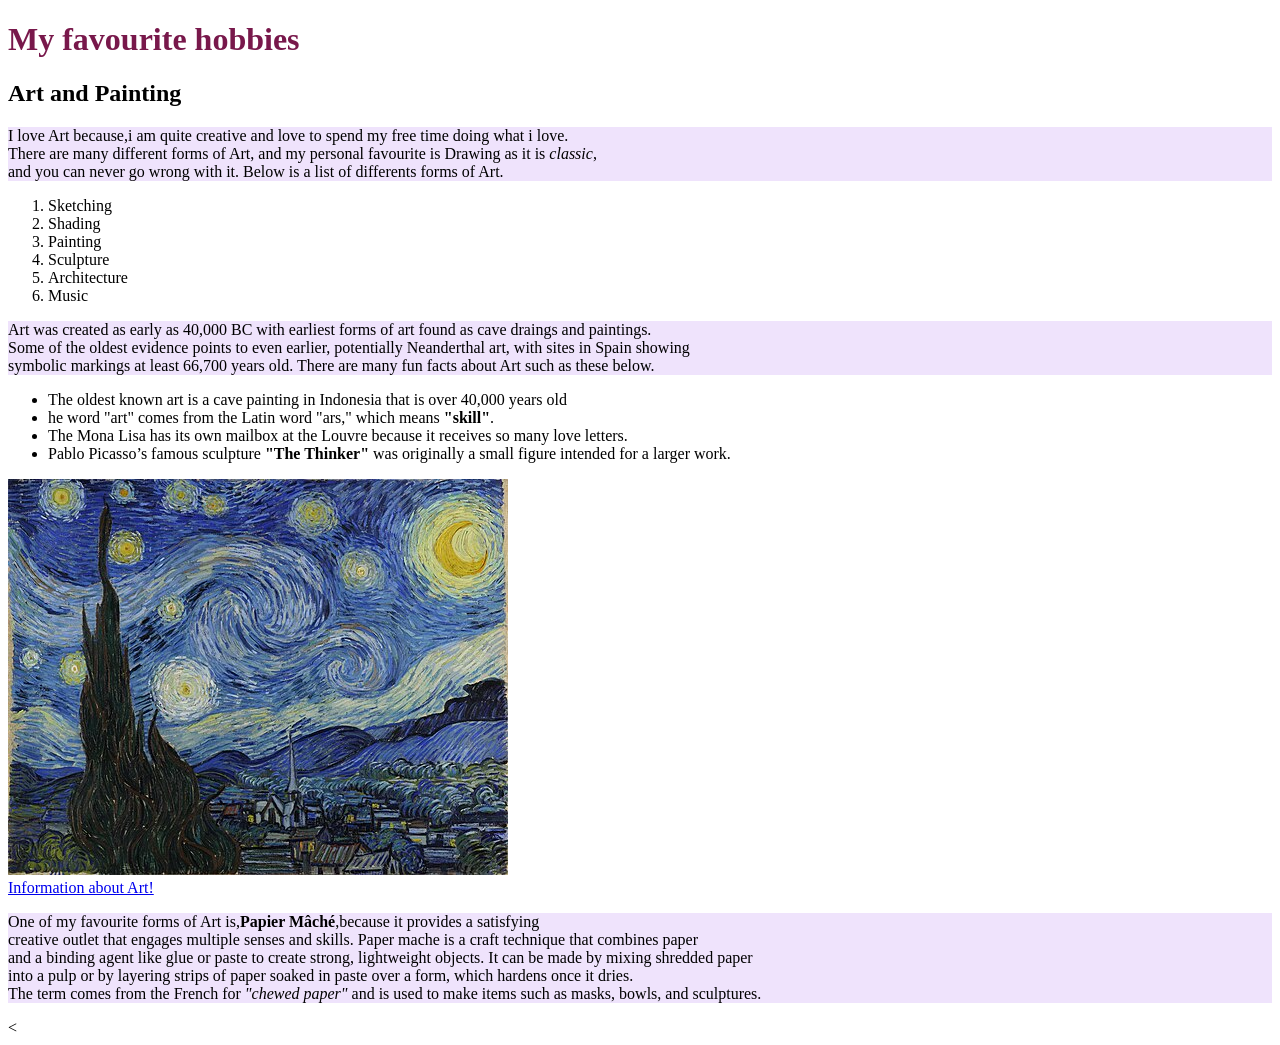
==== index.html @ bae03cd0 "Update index.html" ====
<!DOCTYPE html>
<html lang="en">
<head>
    <meta charset="UTF-8">
    <meta name="viewport" content="width=device-width, initial-scale=1.0">
    <title>My favourite hobby's</title>

   <link rel="stylesheet" href="style.css">

</head>
<body>

<h1> My favourite hobbies </h1>


    <h2>Art and Painting</h2>
    
    <p>I love Art because,i am quite creative and love to spend my free time doing what i love.<br> 
      There are many different forms of Art, and my personal favourite is Drawing as it is <i>classic</i>,<br>
      and you can never go wrong with it. Below is a list of differents forms of Art.</p>

  <ol> 
    
  <li>Sketching</li> 
  <li>Shading</li>
  <li>Painting</li>
  <li>Sculpture</li>
  <li>Architecture</li>
  <li>Music</li>



  </ol>


    

    <p> Art was created as early as 40,000 BC with earliest forms of art found as cave draings and paintings.<br>
     Some of the oldest evidence points to even earlier, potentially Neanderthal art, with sites in Spain showing<br> 
     symbolic markings at least 66,700 years old. There are many fun facts about Art such as these below.  </p>




    

    <ul> 
    

    <li> The oldest known art is a cave painting in Indonesia that is over 40,000 years old</li>
    <li> he word "art" comes from the Latin word "ars," which means <b>"skill"</b>.</li>
    <li>The Mona Lisa has its own mailbox at the Louvre because it receives so many love letters.</li>
    <li> Pablo Picasso’s famous sculpture <strong> "The Thinker" </strong> was originally a small figure intended for a larger work.</li>
    
    </ul>


    <img src="Van_Gogh_-_Starry_Night_-_Google_Art_Project.jpg" alt="One of Picasso's most famous work. width=120 height=110">

    <br> 

    <a href="https://www.wikiart.org/">Information about Art!</a>


    

    <p> One of my favourite forms of Art is,<b>Papier Mâché</b>,because it provides a satisfying <br> 
        creative outlet that engages multiple senses and skills. Paper mache is a craft technique that combines paper<br>
        and a binding agent like glue or paste to create strong, lightweight objects. It can be made by mixing shredded paper <br>
        into a pulp or by layering strips of paper soaked in paste over a form, which hardens once it dries. <br> 
        The term comes from the French for <em> "chewed paper" </em>and is used to make items such as masks, bowls, and sculptures.  </p>

    
    

    

    <
</body>
</html>
---- style.css ----
h1 { 

color : #78184b ; }
p {font-family :  "Times New Roman", Times, serif;
background-color: #efe3fc;
}
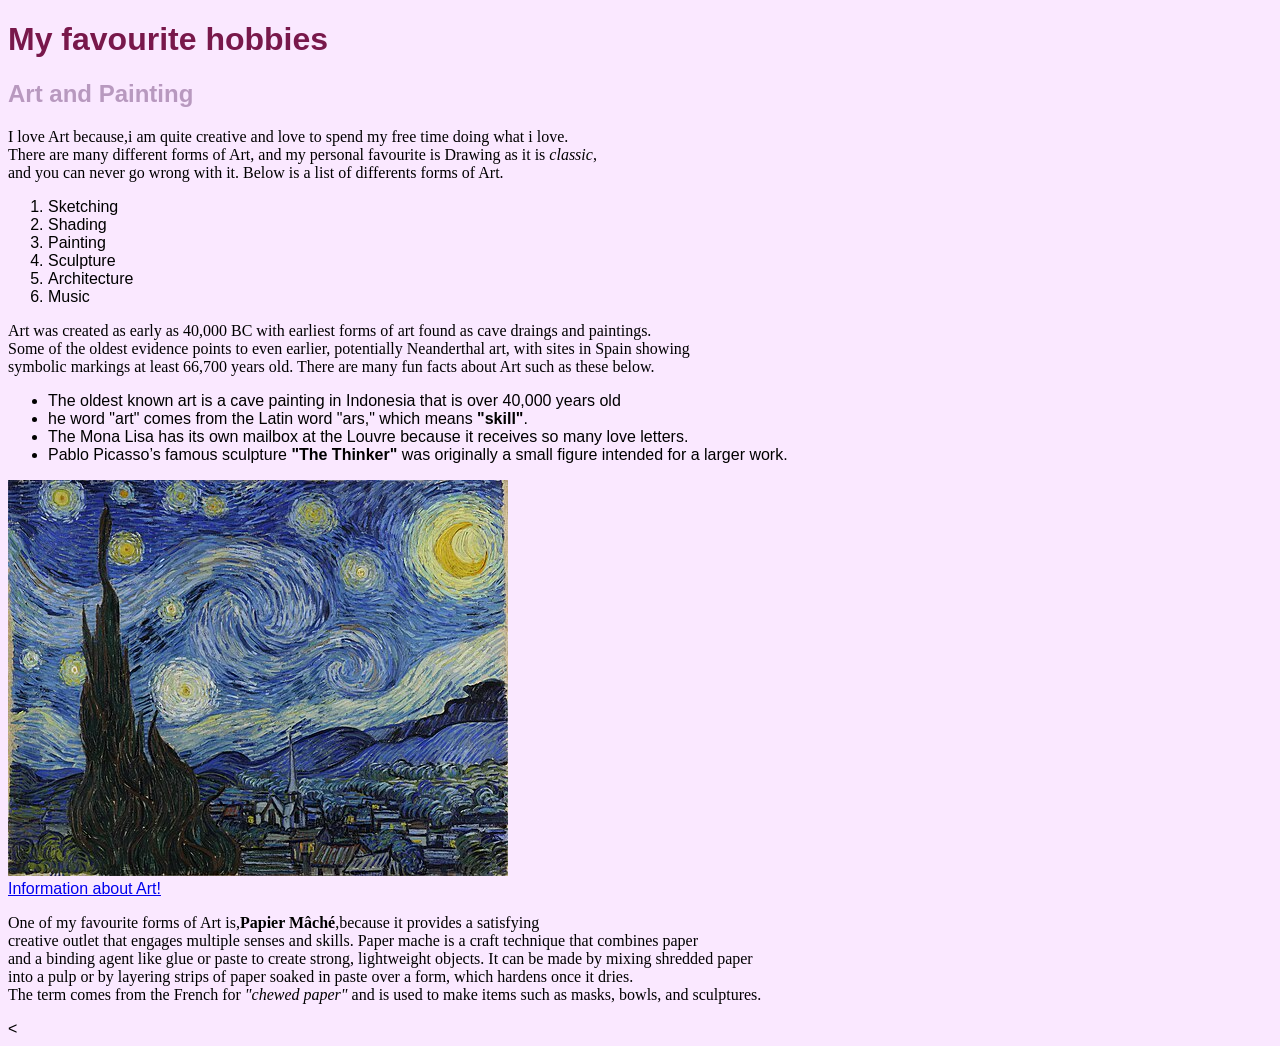
==== commit f79daf5c: "Update index.html" ====
--- a/index.html
+++ b/index.html
@@ -56,7 +56,7 @@
     </ul>
 
 
-    <img src="Van_Gogh_-_Starry_Night_-_Google_Art_Project.jpg" alt="One of Picasso's most famous work. width=120 height=110">
+    <img src="Van_Gogh_-_Starry_Night_-_Google_Art_Project.jpg" alt="One of Picasso's most famous work. width=75 height=75">
 
     <br> 
 
--- a/style.css
+++ b/style.css
@@ -1,6 +1,15 @@
+
+body { font-family : "Arial, Helvetica", sans-serif;
+      background-color :#fae8ff ; 
+     }
+
+
+
 h1 { 
 
 color : #78184b ; }
 p {font-family :  "Times New Roman", Times, serif;
-background-color: #efe3fc;
+
 }
+
+h2 { color : #b899bf ; }
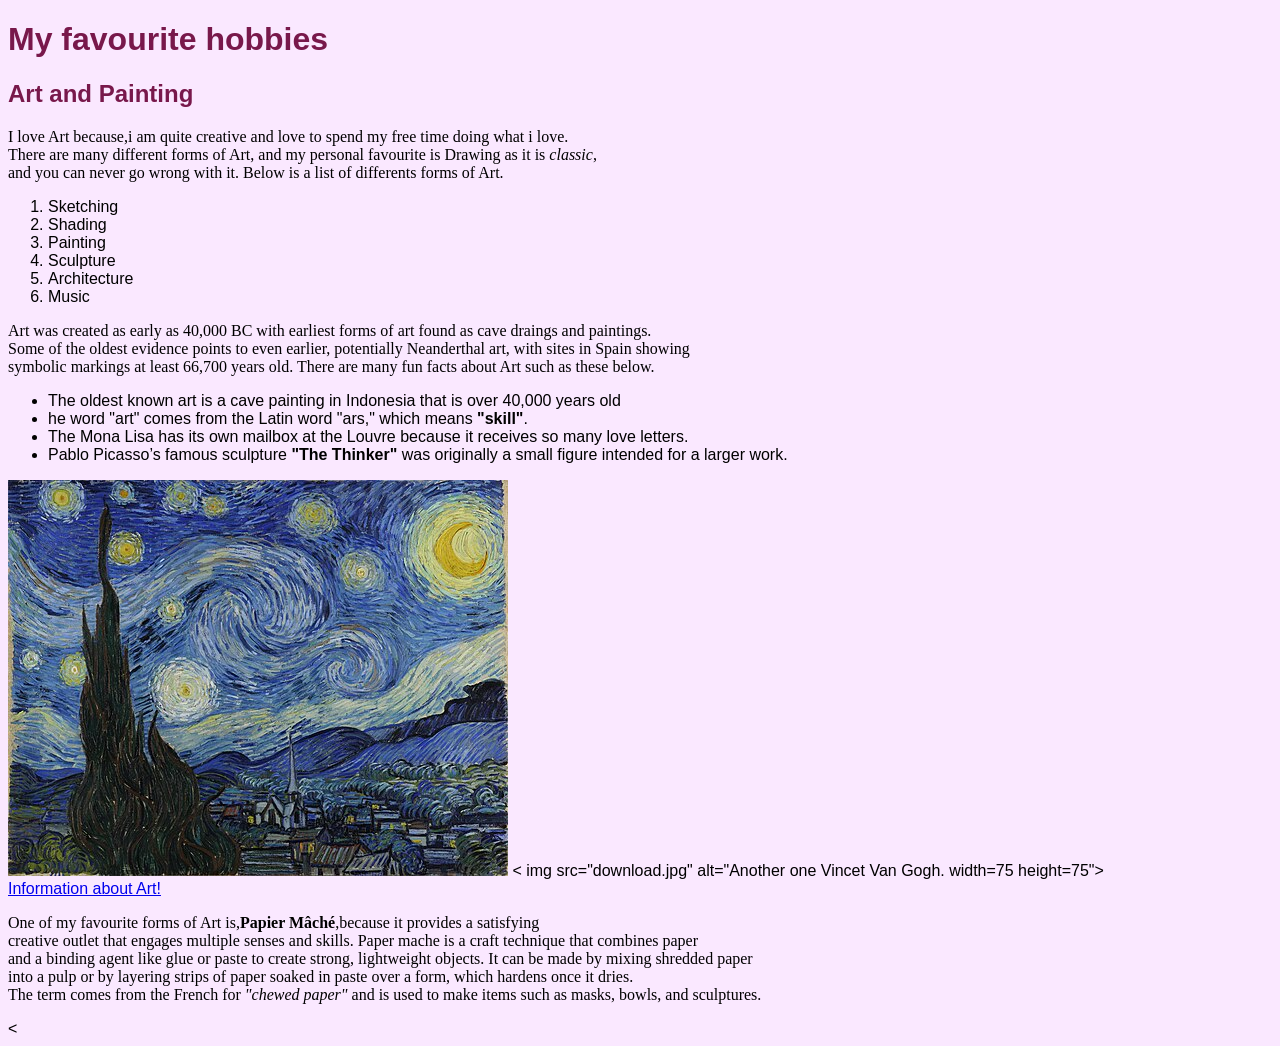
==== commit e2040e1c: "Update index.html" ====
--- a/index.html
+++ b/index.html
@@ -56,7 +56,8 @@
     </ul>
 
 
-    <img src="Van_Gogh_-_Starry_Night_-_Google_Art_Project.jpg" alt="One of Picasso's most famous work. width=75 height=75">
+    <img src="Van_Gogh_-_Starry_Night_-_Google_Art_Project.jpg" alt="One of Vincet Van Goghs most famous work. width=75 height=75">
+    < img src="download.jpg" alt="Another one Vincet Van Gogh. width=75 height=75"> 
 
     <br> 
 
--- a/style.css
+++ b/style.css
@@ -12,4 +12,4 @@
 
 }
 
-h2 { color : #b899bf ; }
+h2 { color : #78184b ; }
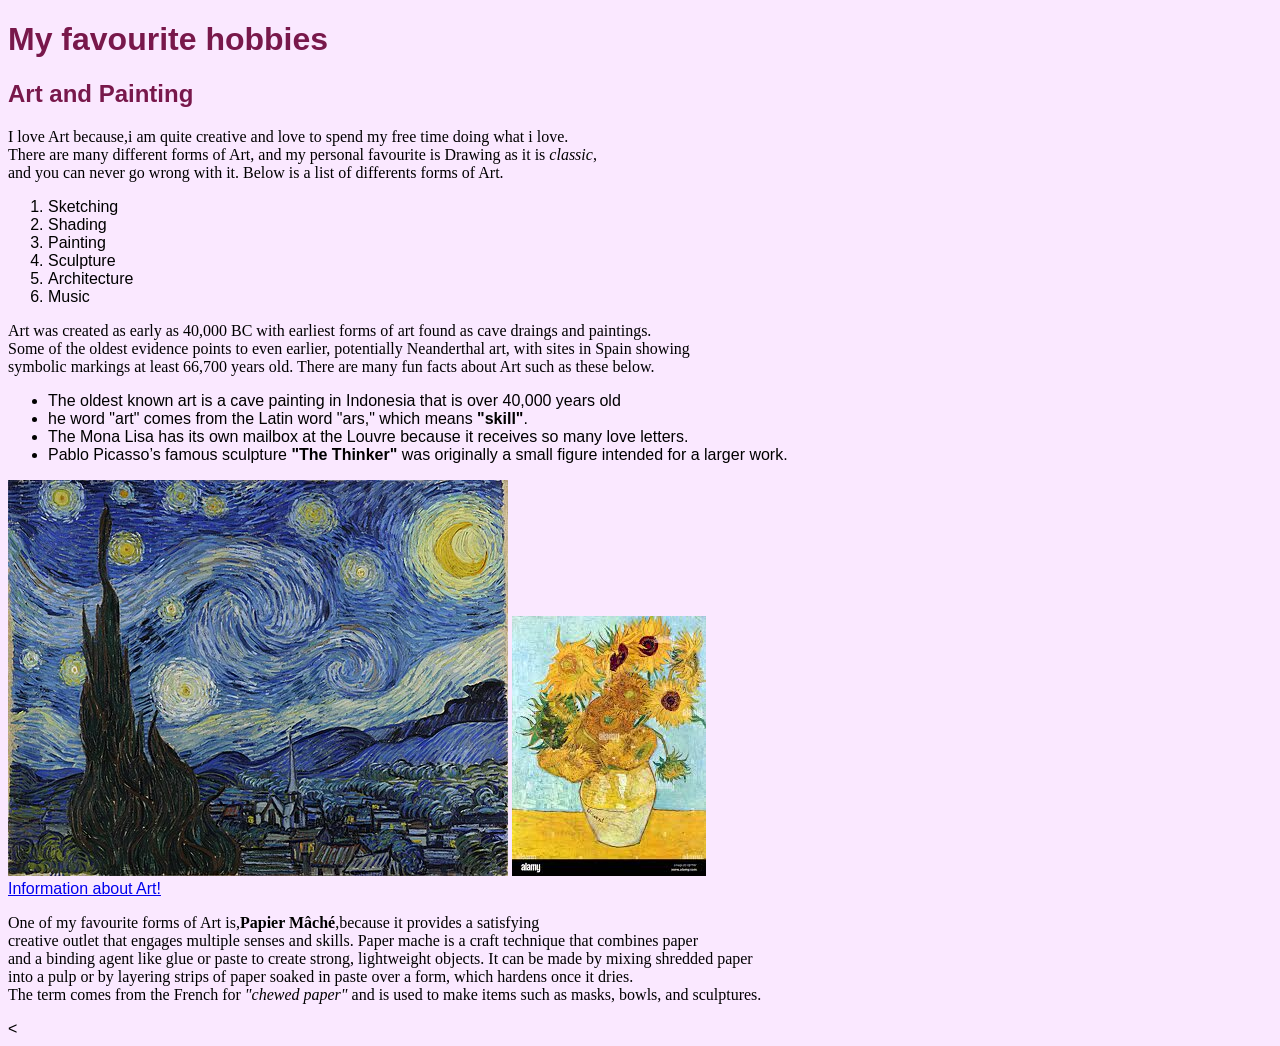
==== commit d8f5d558: "Update index.html" ====
--- a/index.html
+++ b/index.html
@@ -57,7 +57,8 @@
 
 
     <img src="Van_Gogh_-_Starry_Night_-_Google_Art_Project.jpg" alt="One of Vincet Van Goghs most famous work. width=75 height=75">
-    < img src="download.jpg" alt="Another one Vincet Van Gogh. width=75 height=75"> 
+    <img src="download.jpg" alt="Another one Vincet Van Gogh. width=75 height=75"> 
+
 
     <br> 
 
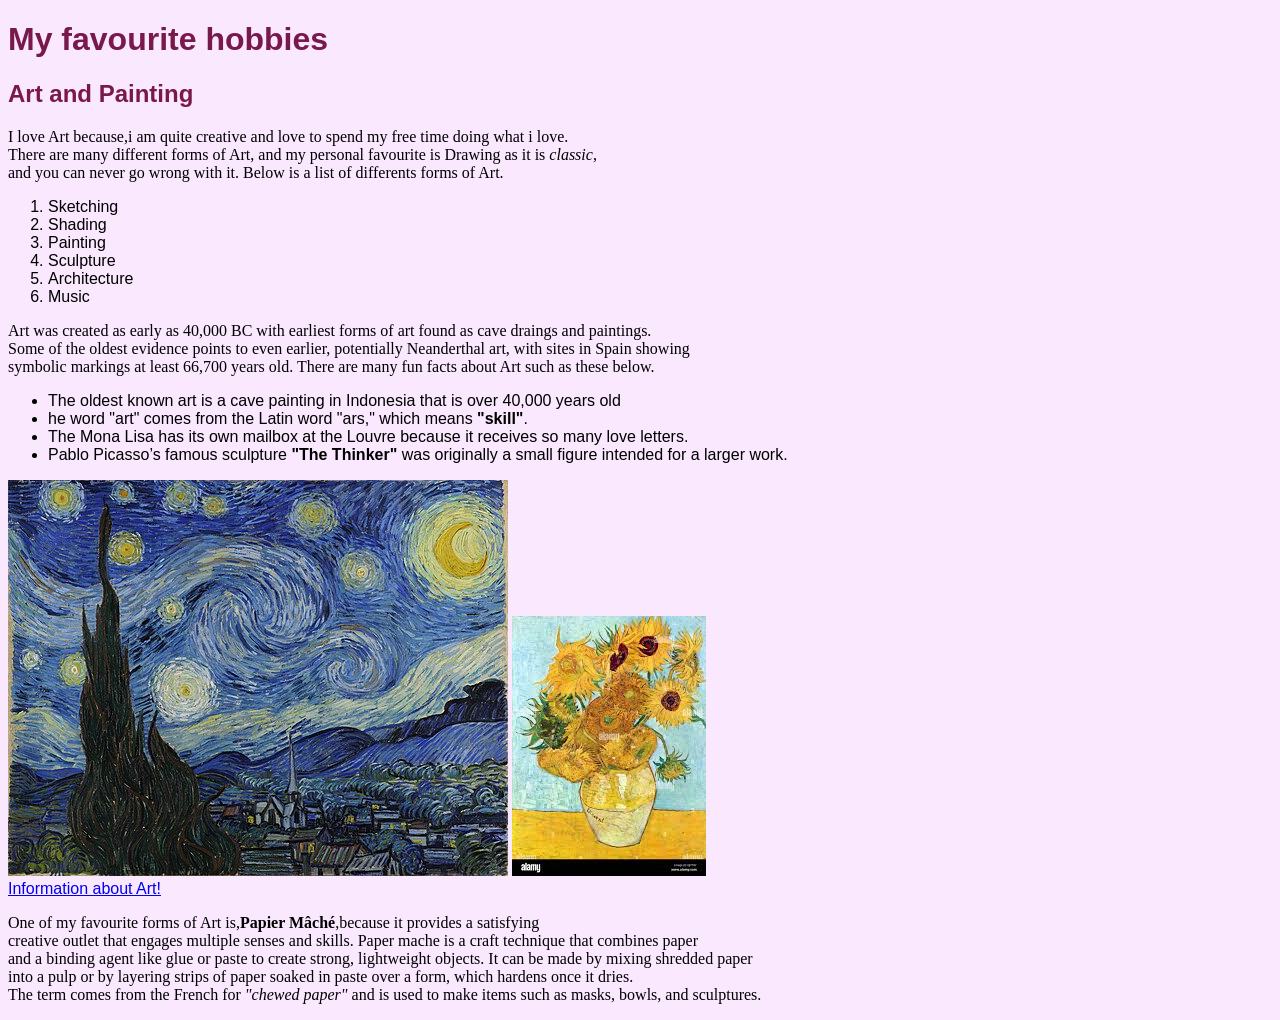
==== commit 01fab4bb: "Update index.html" ====
--- a/index.html
+++ b/index.html
@@ -78,6 +78,6 @@
 
     
 
-    <
+    
 </body>
 </html>
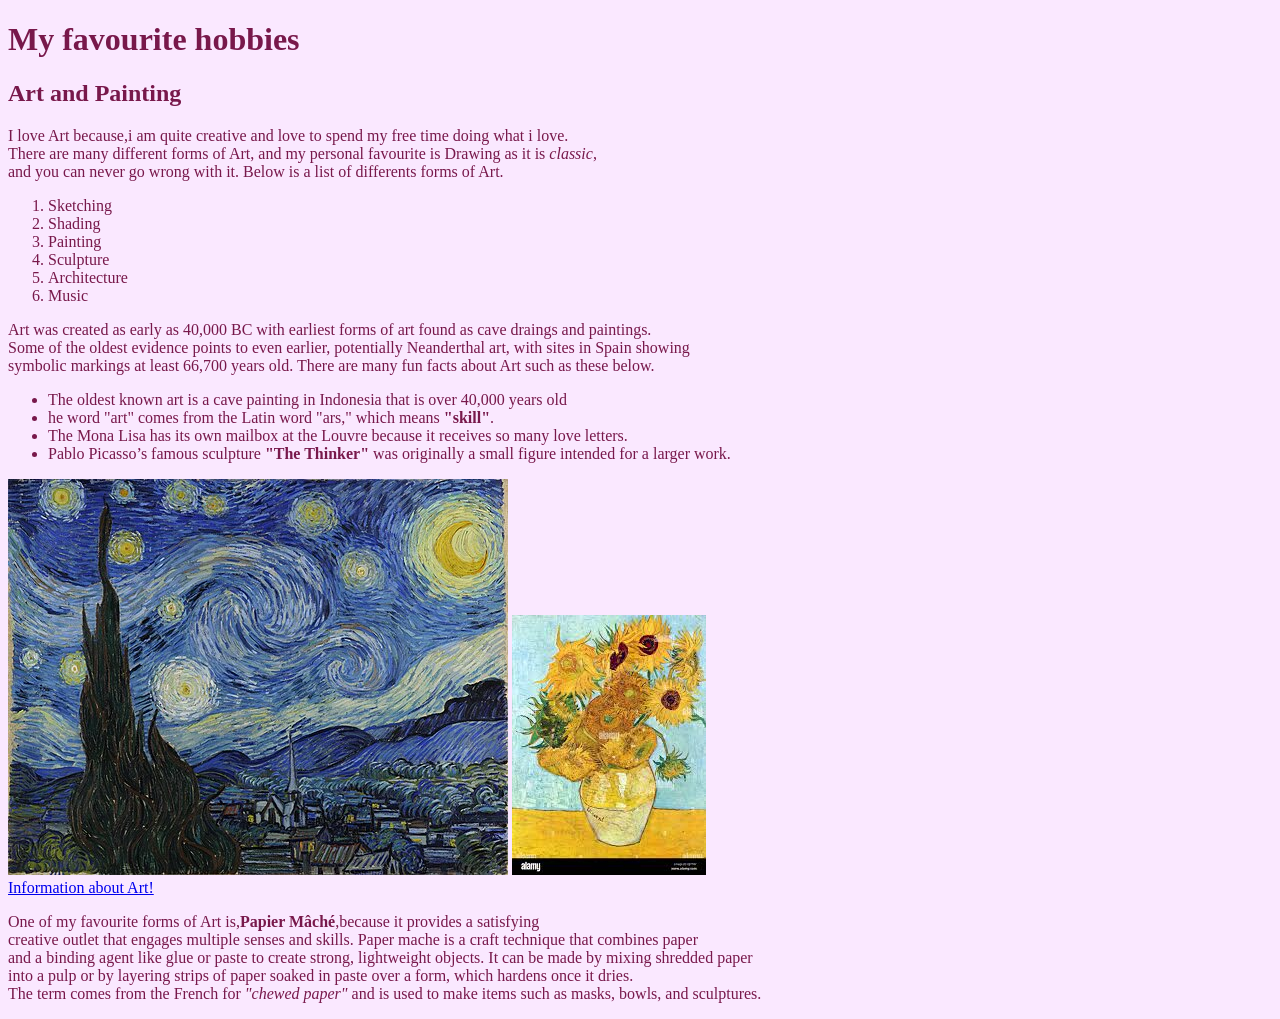
==== commit efc03989: "Update index.html" ====
--- a/index.html
+++ b/index.html
@@ -56,8 +56,8 @@
     </ul>
 
 
-    <img src="Van_Gogh_-_Starry_Night_-_Google_Art_Project.jpg" alt="One of Vincet Van Goghs most famous work. width=75 height=75">
-    <img src="download.jpg" alt="Another one Vincet Van Gogh. width=75 height=75"> 
+    <img src="Van_Gogh_-_Starry_Night_-_Google_Art_Project.jpg" alt="One of Vincet Van Goghs most famous work. width=50 height=50">
+    <img src="download.jpg" alt="Another one Vincet Van Gogh. width=50 height=50"> 
 
 
     <br> 
--- a/style.css
+++ b/style.css
@@ -1,5 +1,5 @@
 
-body { font-family : "Arial, Helvetica", sans-serif;
+body { font-family : "Times New Roman", Times, serif;
       background-color :#fae8ff ; 
      }
 
@@ -10,6 +10,11 @@
 color : #78184b ; }
 p {font-family :  "Times New Roman", Times, serif;
 
+} p { 
+  color : #78184b ;
 }
 
+ul { color : #78184b; }
+ol {color : #78184b; }
+
 h2 { color : #78184b ; }
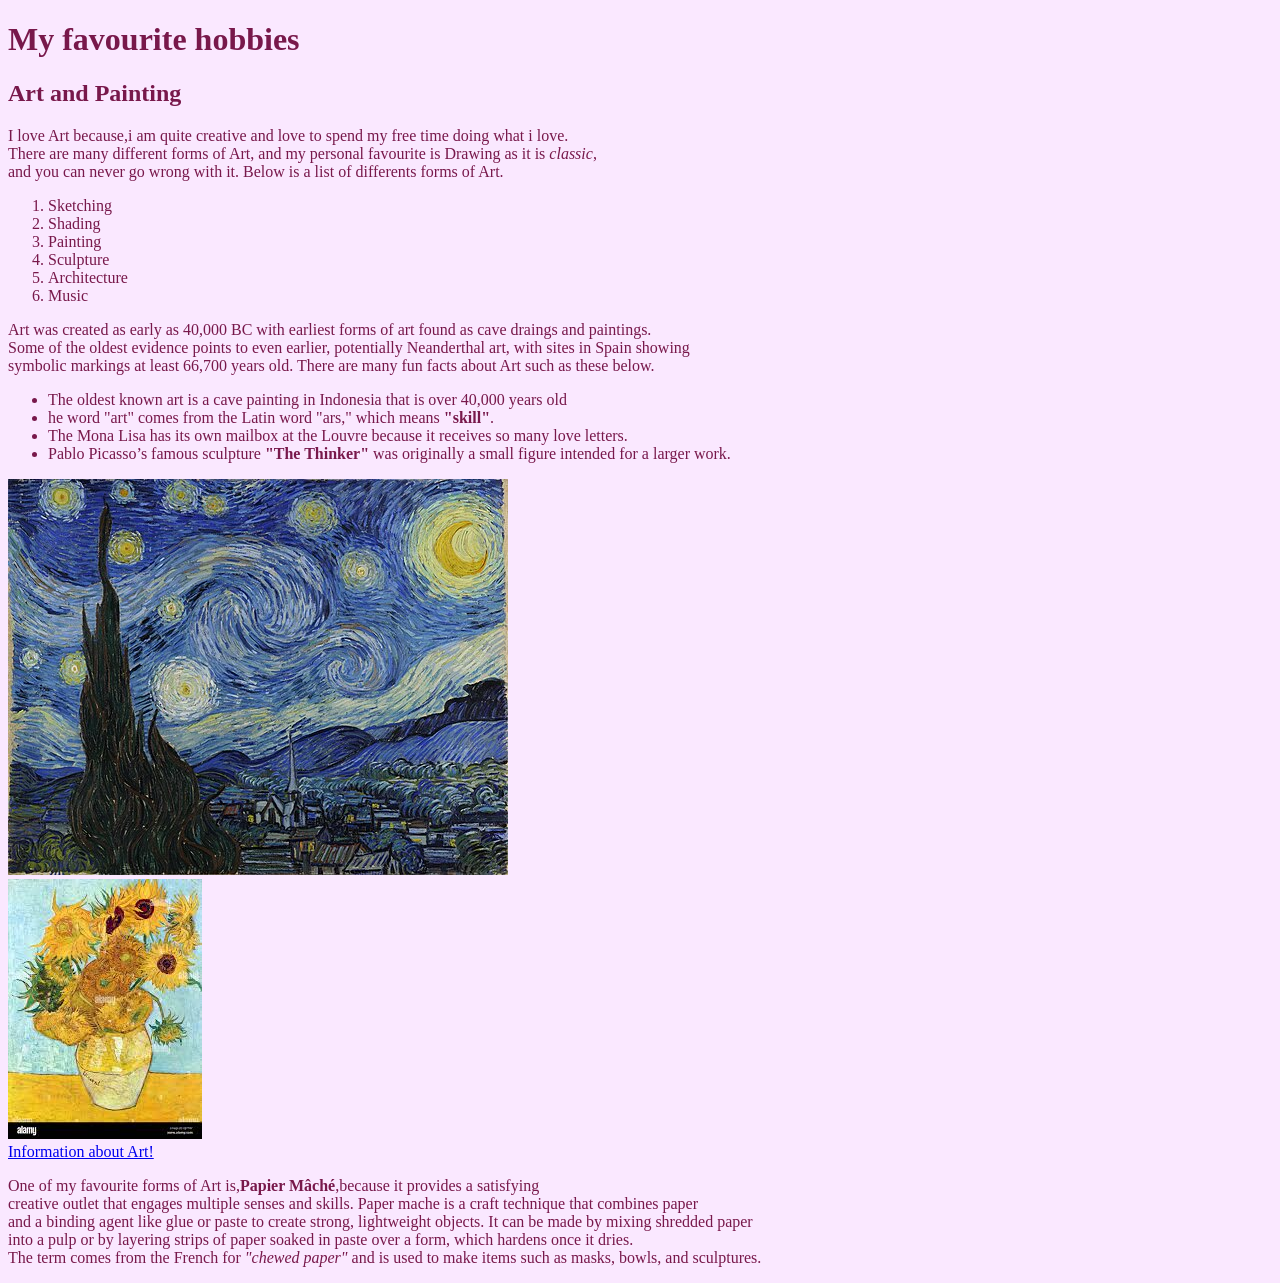
==== commit 11254f07: "Update index.html" ====
--- a/index.html
+++ b/index.html
@@ -56,8 +56,10 @@
     </ul>
 
 
-    <img src="Van_Gogh_-_Starry_Night_-_Google_Art_Project.jpg" alt="One of Vincet Van Goghs most famous work. width=50 height=50">
-    <img src="download.jpg" alt="Another one Vincet Van Gogh. width=50 height=50"> 
+    <img src="Van_Gogh_-_Starry_Night_-_Google_Art_Project.jpg" alt="One of Vincet Van Goghs most famous work. width=25 height=25">  
+    
+<br> 
+    <img src="download.jpg" alt="Another one Vincet Van Gogh. width=25 height=25"> 
 
 
     <br> 
